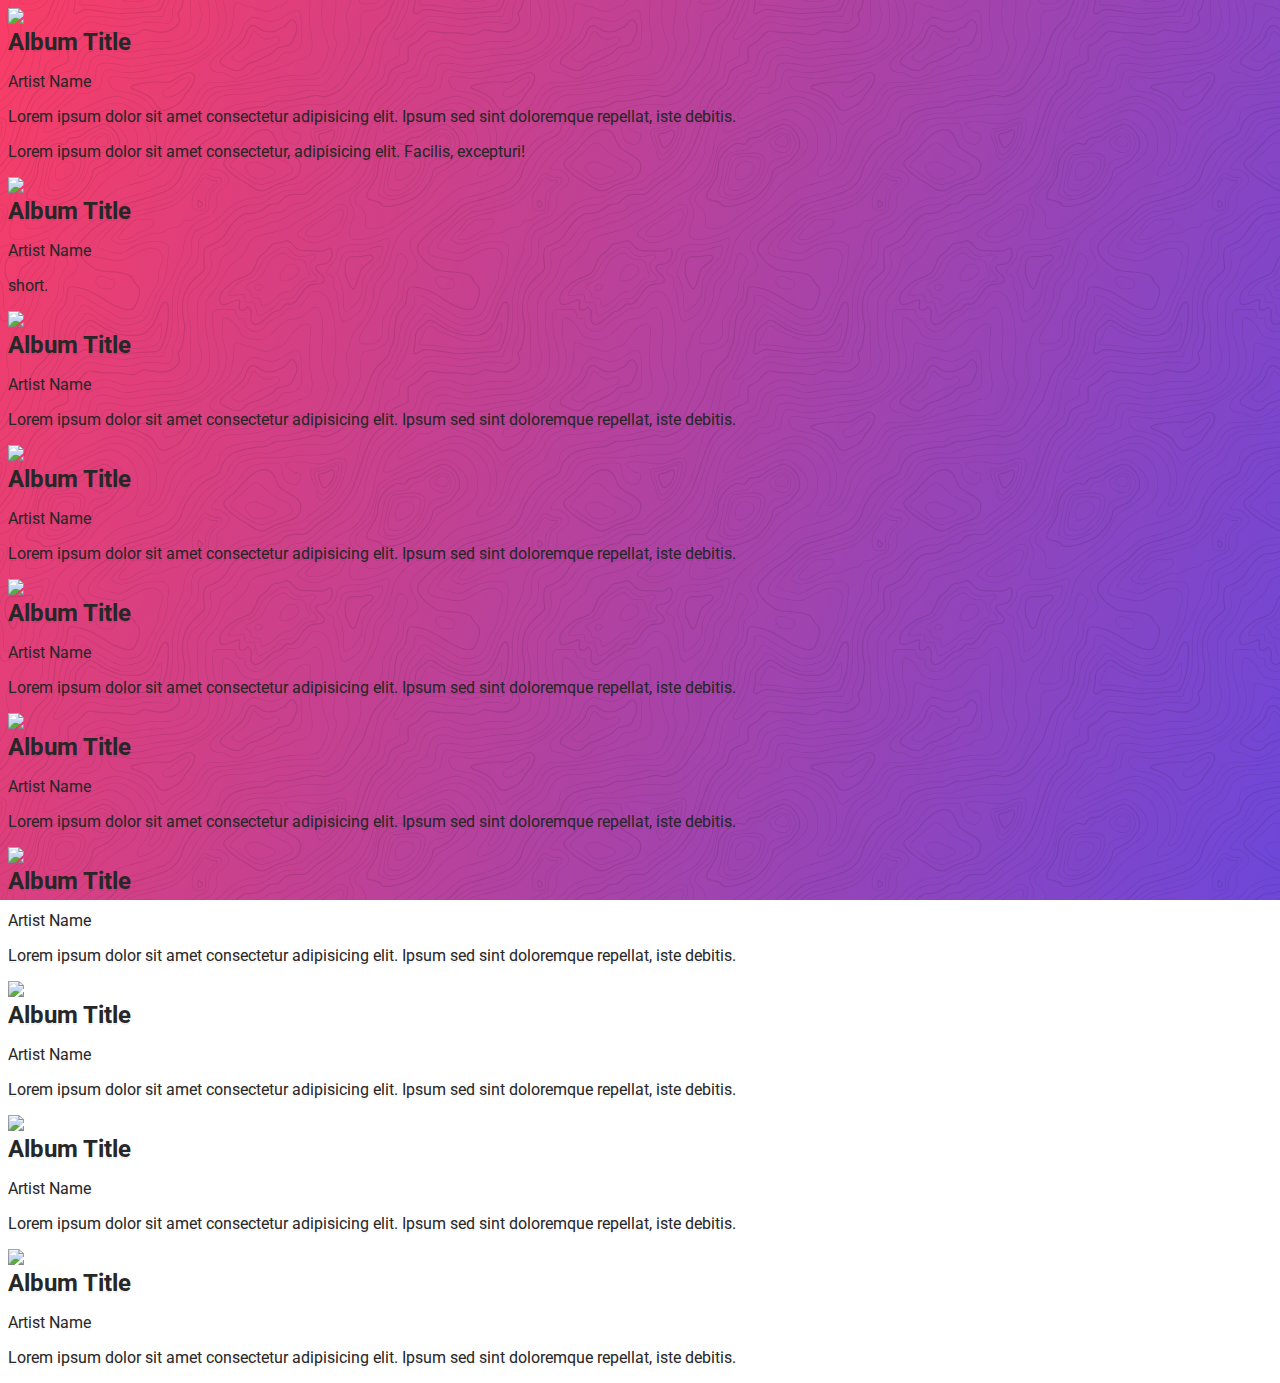
==== cssGrid-albums.html @ 53f84def "Css Grid experiments" ====
<!DOCTYPE html>
<html lang="en" dir="ltr">
<head>
    <meta charset="utf-8">
    <title></title>
    <link rel="stylesheet" href="stylesheets/cssGrid-albums.css" type="text/css">
    <link href="https://fonts.googleapis.com/css?family=Saira|Saira+Condensed|Saira+Extra+Condensed|Saira+Sem+Condensed|Lato|Roboto" rel="stylesheet">
    <meta name="viewport" content="width=device-width,initial-scale=1.0" >
</head>
<body>

    <div class="albums">
    <!-- START Albums -->
        <div class="album">
            <img class="album__artwork" src="https://source.unsplash.com/random/300x300?v=1">
            <div class="album__details">
                <h2>Album Title</h2>
                <p class="album__artist">Artist Name</p>
                <p class="album__desc">Lorem ipsum dolor sit amet consectetur adipisicing elit. Ipsum sed sint doloremque repellat, iste debitis.</p>
                <p class="album__desc">Lorem ipsum dolor sit amet consectetur, adipisicing elit. Facilis, excepturi!</p>
            </div>
        </div>
        <div class="album">
            <img class="album__artwork" src="https://source.unsplash.com/random/300x300?v=2">
            <div class="album__details">
                <h2>Album Title</h2>
                <p class="album__artist">Artist Name</p>
                <p class="album__desc">short.</p>
            </div>
        </div>
        <div class="album">
            <img class="album__artwork" src="https://source.unsplash.com/random/300x300?v=3">
            <div class="album__details">
                <h2>Album Title</h2>
                <p class="album__artist">Artist Name</p>
                <p class="album__desc">Lorem ipsum dolor sit amet consectetur adipisicing elit. Ipsum sed sint doloremque repellat, iste debitis.</p>
            </div>
        </div>
        <div class="album">
            <img class="album__artwork" src="https://source.unsplash.com/random/300x300?v=4">
            <div class="album__details">
                <h2>Album Title</h2>
                <p class="album__artist">Artist Name</p>
                <p class="album__desc">Lorem ipsum dolor sit amet consectetur adipisicing elit. Ipsum sed sint doloremque repellat, iste debitis.</p>
            </div>
        </div>
        <div class="album">
            <img class="album__artwork" src="https://source.unsplash.com/random/300x300?v=5">
            <div class="album__details">
                <h2>Album Title</h2>
                <p class="album__artist">Artist Name</p>
                <p class="album__desc">Lorem ipsum dolor sit amet consectetur adipisicing elit. Ipsum sed sint doloremque repellat, iste debitis.</p>
            </div>
        </div>
        <div class="album">
            <img class="album__artwork" src="https://source.unsplash.com/random/300x300?v=6">
            <div class="album__details">
                <h2>Album Title</h2>
                <p class="album__artist">Artist Name</p>
                <p class="album__desc">Lorem ipsum dolor sit amet consectetur adipisicing elit. Ipsum sed sint doloremque repellat, iste debitis.</p>
            </div>
        </div>
        <div class="album">
            <img class="album__artwork" src="https://source.unsplash.com/random/300x300?v=7">
            <div class="album__details">
                <h2>Album Title</h2>
                <p class="album__artist">Artist Name</p>
                <p class="album__desc">Lorem ipsum dolor sit amet consectetur adipisicing elit. Ipsum sed sint doloremque repellat, iste debitis.</p>
            </div>
        </div>
        <div class="album">
            <img class="album__artwork" src="https://source.unsplash.com/random/300x300?v=8">
            <div class="album__details">
                <h2>Album Title</h2>
                <p class="album__artist">Artist Name</p>
                <p class="album__desc">Lorem ipsum dolor sit amet consectetur adipisicing elit. Ipsum sed sint doloremque repellat, iste debitis.</p>
            </div>
        </div>
        <div class="album">
            <img class="album__artwork" src="https://source.unsplash.com/random/300x300?v=9">
            <div class="album__details">
                <h2>Album Title</h2>
                <p class="album__artist">Artist Name</p>
                <p class="album__desc">Lorem ipsum dolor sit amet consectetur adipisicing elit. Ipsum sed sint doloremque repellat, iste debitis.</p>
            </div>
        </div>
        <div class="album">
            <img class="album__artwork" src="https://source.unsplash.com/random/300x300?v=10">
            <div class="album__details">
                <h2>Album Title</h2>
                <p class="album__artist">Artist Name</p>
                <p class="album__desc">Lorem ipsum dolor sit amet consectetur adipisicing elit. Ipsum sed sint doloremque repellat, iste debitis.</p>
            </div>
        </div>
    <!-- END Albums -->
    </div>

</body>
</html>
---- stylesheets/cssGrid-albums.css ----
/*
--------------------------------------------------------------------------------
CORE STYLES
--------------------------------------------------------------------------------
*/

/* CSS Variables */
:root {
  --yellow: #ffc600;
  --black: #272727;
}

html {
  /* border-box box model allows us to add padding and border to our elements without increasing their size */
  box-sizing: border-box;
  /* A system font stack so things load nice and quick! */
  font-family: -apple-system, BlinkMacSystemFont, "Segoe UI", Roboto, Helvetica,
    Arial, sans-serif, "Apple Color Emoji", "Segoe UI Emoji", "Segoe UI Symbol";
  /*
  font-weight: 900;
  font-size: 10px;
  */
  color: var(--black);
  text-shadow: 0 2px 0 rgba(0, 0, 0, 0.07);
}

/*
We inherit box-sizing: border-box; from our <html> selector
Apparently this is a bit better than applying box-sizing: border-box; directly to the * selector
*/
*,
*:before,
*:after {
  box-sizing: inherit;
}

body {
  background-image: url("../images/topography.svg"),
    linear-gradient(110deg, #f93d66, #6d47d9);
  background-size: 340px, auto;
  min-height: calc(100vh - 100px);
  /* margin: 50px; */
  background-attachment: fixed;
}

h1,
h2,
h3,
h4,
h5,
h6 {
  margin: 0 0 5px 0;
}

/*
--------------------------------------------------------------------------------
GRID
--------------------------------------------------------------------------------
*/
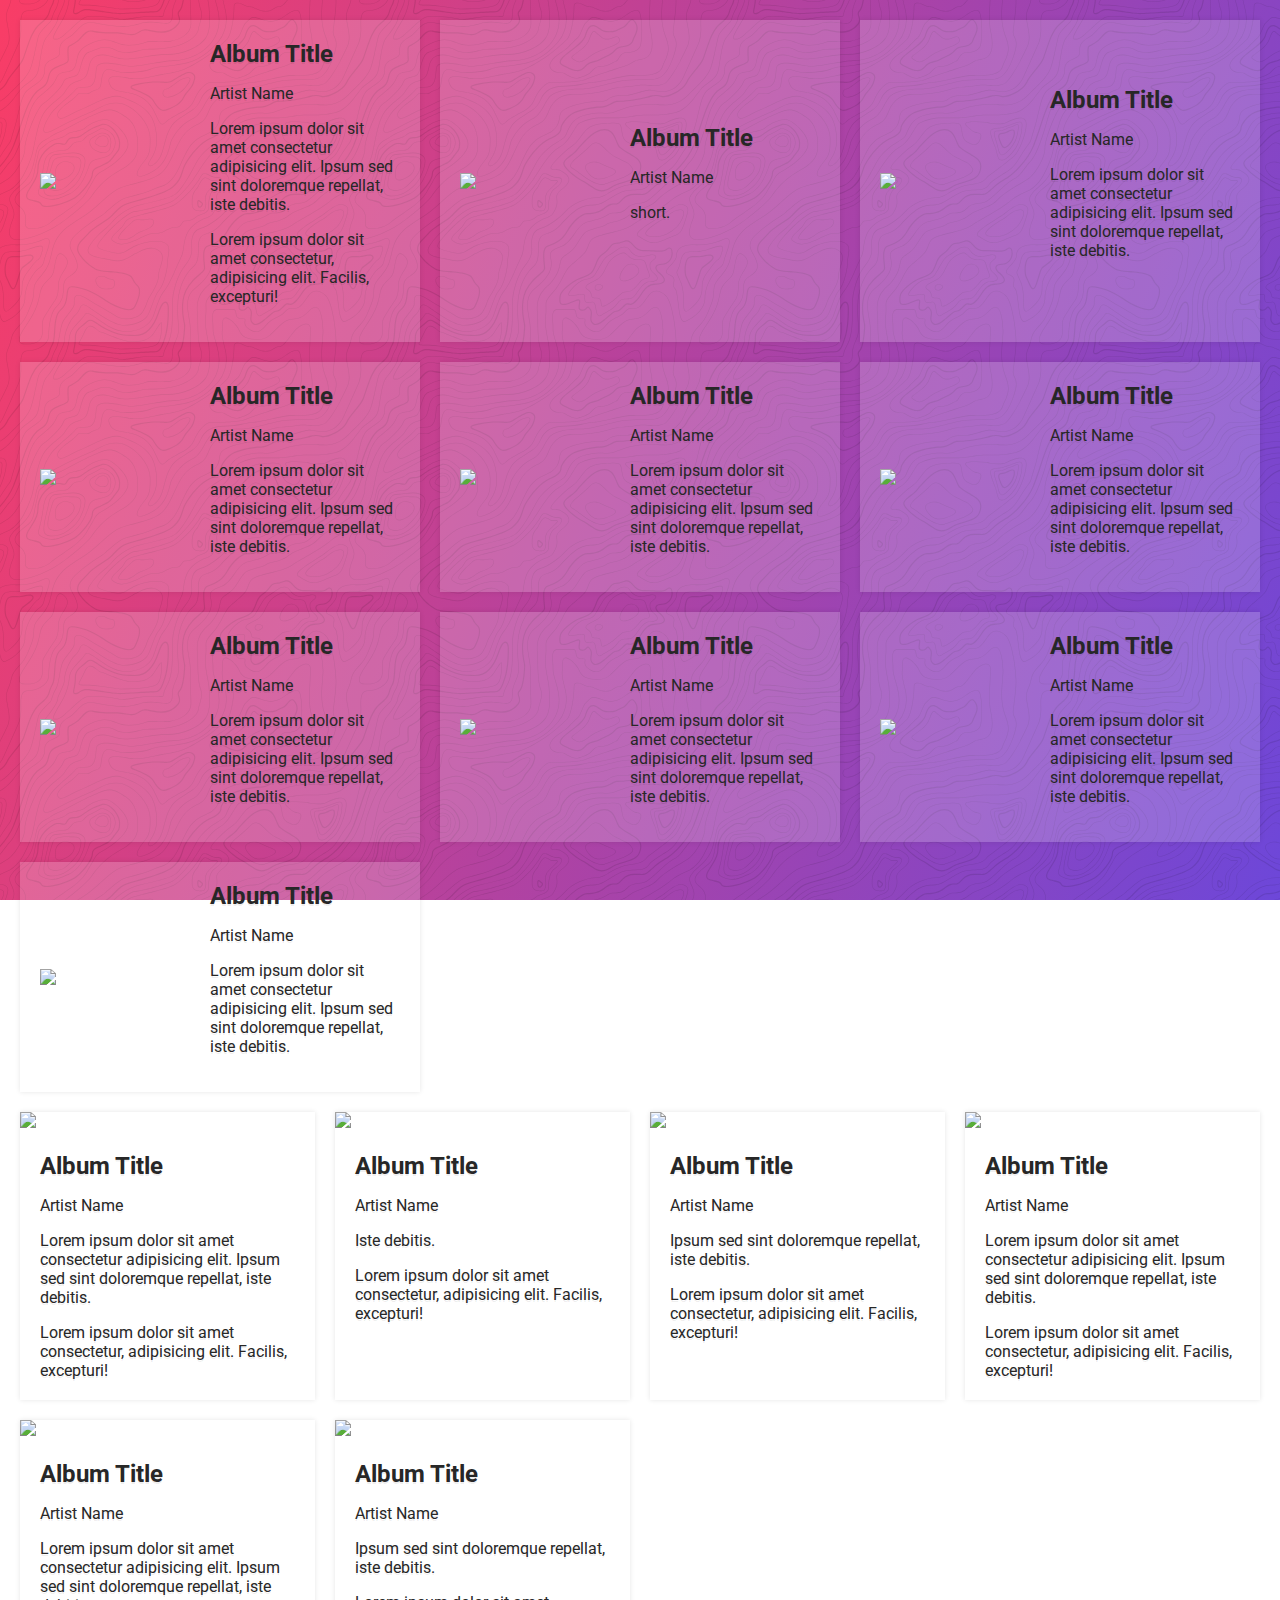
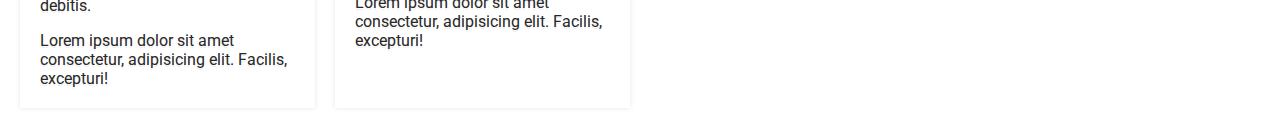
==== commit 239226ce: "css grid" ====
--- a/cssGrid-albums.html
+++ b/cssGrid-albums.html
@@ -10,7 +10,7 @@
 <body>
 
     <div class="albums">
-    <!-- START Albums -->
+    <!-- START Albums 1 -->
         <div class="album">
             <img class="album__artwork" src="https://source.unsplash.com/random/300x300?v=1">
             <div class="album__details">
@@ -92,7 +92,66 @@
                 <p class="album__desc">Lorem ipsum dolor sit amet consectetur adipisicing elit. Ipsum sed sint doloremque repellat, iste debitis.</p>
             </div>
         </div>
-    <!-- END Albums -->
+    <!-- END Albums 1 -->
+    </div>
+
+    <div class="albums2">
+    <!-- START Albums 2 -->
+        <div class="album2">
+            <img class="album__artwork2" src="https://source.unsplash.com/random/300x300?v=1">
+            <div class="album__details2">
+                <h2>Album Title</h2>
+                <p class="album__artist2">Artist Name</p>
+                <p class="album__desc2">Lorem ipsum dolor sit amet consectetur adipisicing elit. Ipsum sed sint doloremque repellat, iste debitis.</p>
+                <p class="album__desc2">Lorem ipsum dolor sit amet consectetur, adipisicing elit. Facilis, excepturi!</p>
+            </div>
+        </div>
+        <div class="album2">
+            <img class="album__artwork2" src="https://source.unsplash.com/random/300x300?v=1">
+            <div class="album__details2">
+                <h2>Album Title</h2>
+                <p class="album__artist2">Artist Name</p>
+                <p class="album__desc2">Iste debitis.</p>
+                <p class="album__desc2">Lorem ipsum dolor sit amet consectetur, adipisicing elit. Facilis, excepturi!</p>
+            </div>
+        </div>
+        <div class="album2">
+            <img class="album__artwork2" src="https://source.unsplash.com/random/300x300?v=1">
+            <div class="album__details2">
+                <h2>Album Title</h2>
+                <p class="album__artist2">Artist Name</p>
+                <p class="album__desc2">Ipsum sed sint doloremque repellat, iste debitis.</p>
+                <p class="album__desc2">Lorem ipsum dolor sit amet consectetur, adipisicing elit. Facilis, excepturi!</p>
+            </div>
+        </div>
+        <div class="album2">
+            <img class="album__artwork2" src="https://source.unsplash.com/random/300x300?v=1">
+            <div class="album__details2">
+                <h2>Album Title</h2>
+                <p class="album__artist2">Artist Name</p>
+                <p class="album__desc2">Lorem ipsum dolor sit amet consectetur adipisicing elit. Ipsum sed sint doloremque repellat, iste debitis.</p>
+                <p class="album__desc2">Lorem ipsum dolor sit amet consectetur, adipisicing elit. Facilis, excepturi!</p>
+            </div>
+        </div>
+        <div class="album2">
+            <img class="album__artwork2" src="https://source.unsplash.com/random/300x300?v=1">
+            <div class="album__details2">
+                <h2>Album Title</h2>
+                <p class="album__artist2">Artist Name</p>
+                <p class="album__desc2">Lorem ipsum dolor sit amet consectetur adipisicing elit. Ipsum sed sint doloremque repellat, iste debitis.</p>
+                <p class="album__desc2">Lorem ipsum dolor sit amet consectetur, adipisicing elit. Facilis, excepturi!</p>
+            </div>
+        </div>
+        <div class="album2">
+            <img class="album__artwork2" src="https://source.unsplash.com/random/300x300?v=1">
+            <div class="album__details2">
+                <h2>Album Title</h2>
+                <p class="album__artist2">Artist Name</p>
+                <p class="album__desc2">Ipsum sed sint doloremque repellat, iste debitis.</p>
+                <p class="album__desc2">Lorem ipsum dolor sit amet consectetur, adipisicing elit. Facilis, excepturi!</p>
+            </div>
+        </div>
+    <!-- END Albums 2 -->
     </div>
 
 </body>
--- a/stylesheets/cssGrid-albums.css
+++ b/stylesheets/cssGrid-albums.css
@@ -41,6 +41,8 @@
   min-height: calc(100vh - 100px);
   /* margin: 50px; */
   background-attachment: fixed;
+  padding: 20px;
+  margin: 0;
 }
 
 h1,
@@ -54,6 +56,66 @@
 
 /*
 --------------------------------------------------------------------------------
-GRID
+GRID ALBUMS
 --------------------------------------------------------------------------------
 */
+
+/* GRID 1 ------------------------------------ */
+
+.albums {
+  display: grid;
+  grid-template-columns: repeat(auto-fit, minmax(300px, 1fr));
+  /* Auto fit from min size (300px) to max size (1fr) */
+  /* This causes wrapping when browser window reduced */
+  grid-gap: 20px;
+  margin-bottom: 20px;
+}
+
+.album__artwork {
+  width: 100%;
+  /* 300px img will always fill the space allocated to it */
+}
+.album__details {
+    /* padding: 20px; */
+}
+.album__desc {
+
+    /* margin-bottom: 0; */
+}
+
+.album {
+  background: rgba(255, 255, 255, 0.2);
+  box-shadow: 0 0 5px rgba(0, 0, 0, 0.1);
+  /* This creates a horizontal layout in the card */
+  display: grid;
+  grid-template-columns: 150px 1fr;
+  grid-gap: 20px;
+  align-items: center;
+  padding: 20px;
+}
+
+/* GRID 2 ------------------------------------ */
+
+.albums2 {
+  display: grid;
+  grid-template-columns: repeat(auto-fit, minmax(250px, 1fr));
+  /* Auto fit from min size (300px) to max size (1fr) */
+  /* This causes wrapping when browser window reduced */
+  grid-gap: 20px;
+}
+
+.album__artwork2 {
+  width: 100%;
+  /* 300px img will always fill the space allocated to it */
+}
+.album__details2 {
+    padding: 20px;
+}
+.album__desc2 {
+    margin-bottom: 0;
+}
+
+.album2 {
+  background: rgba(255, 255, 255, 0.2);
+  box-shadow: 0 0 5px rgba(0, 0, 0, 0.1);
+}
